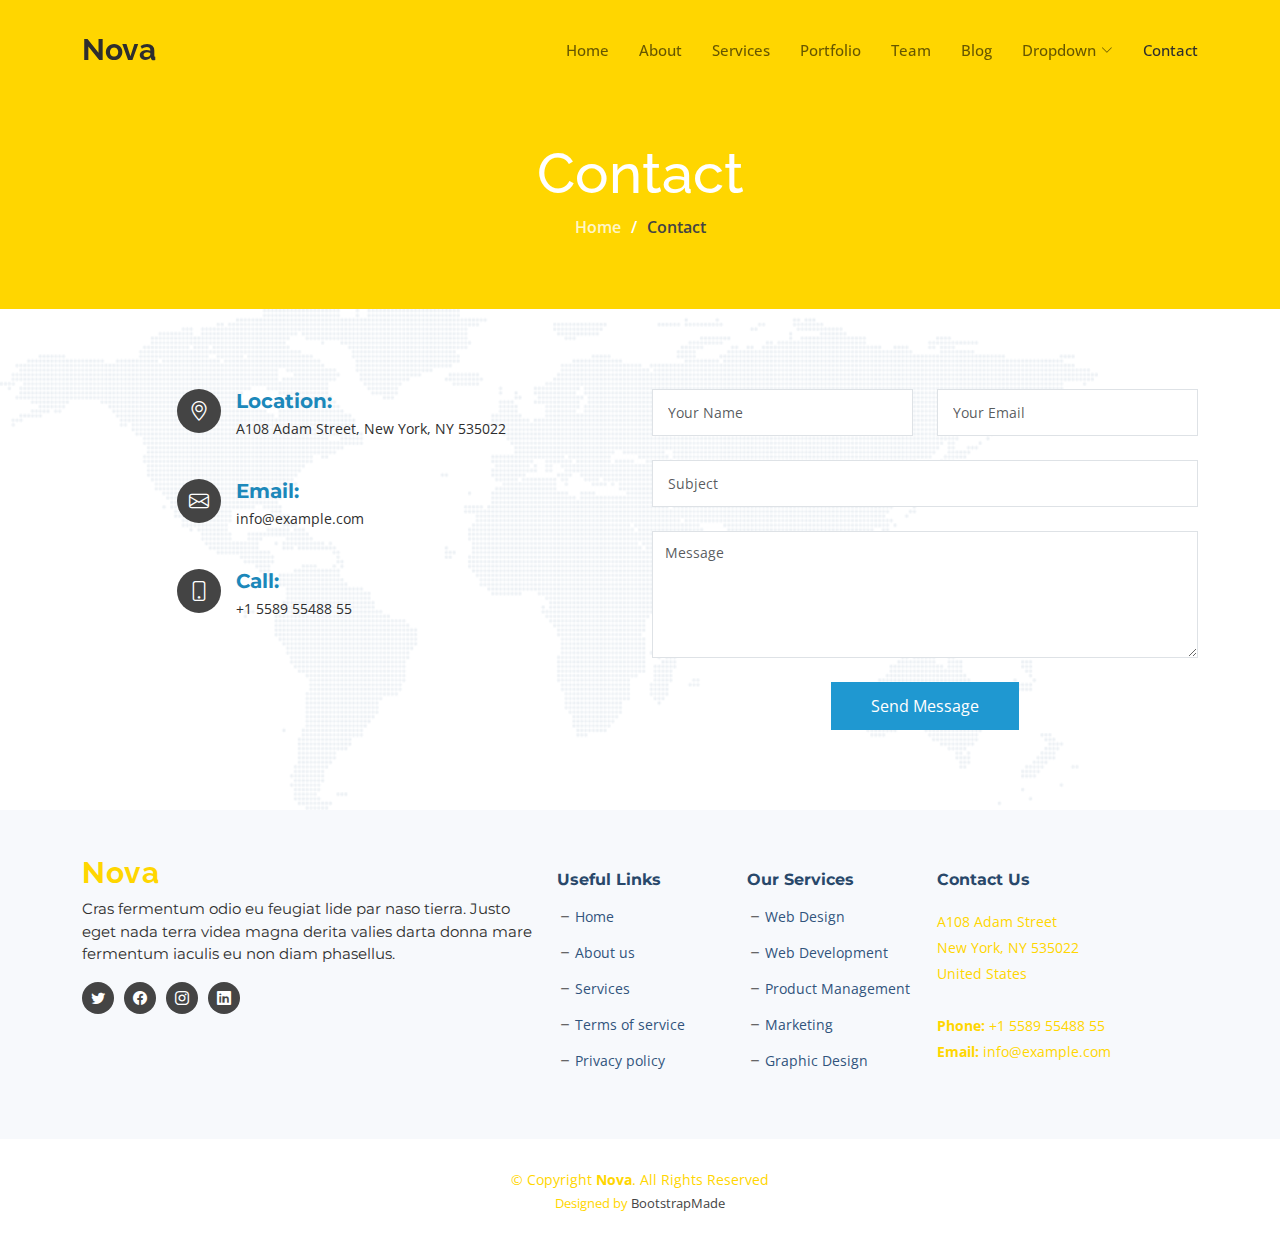
==== contact.html @ db8fe931 "first" ====
<!DOCTYPE html>
<html lang="en">

<head>
  <meta charset="utf-8">
  <meta content="width=device-width, initial-scale=1.0" name="viewport">

  <title>Nova Bootstrap Template - Contact</title>
  <meta content="" name="description">
  <meta content="" name="keywords">

  <!-- Favicons -->
  <link href="assets/img/favicon.png" rel="icon">
  <link href="assets/img/apple-touch-icon.png" rel="apple-touch-icon">

  <!-- Google Fonts -->
  <link rel="preconnect" href="https://fonts.googleapis.com">
  <link rel="preconnect" href="https://fonts.gstatic.com" crossorigin>
  <link href="https://fonts.googleapis.com/css2?family=Open+Sans:ital,wght@0,300;0,400;0,500;0,600;0,700;1,300;1,400;1,600;1,700&family=Montserrat:ital,wght@0,300;0,400;0,500;0,600;0,700;1,300;1,400;1,500;1,600;1,700&family=Raleway:ital,wght@0,300;0,400;0,500;0,600;0,700;1,300;1,400;1,500;1,600;1,700&display=swap" rel="stylesheet">

  <!-- Vendor CSS Files -->
  <link href="assets/vendor/bootstrap/css/bootstrap.min.css" rel="stylesheet">
  <link href="assets/vendor/bootstrap-icons/bootstrap-icons.css" rel="stylesheet">
  <link href="assets/vendor/aos/aos.css" rel="stylesheet">
  <link href="assets/vendor/glightbox/css/glightbox.min.css" rel="stylesheet">
  <link href="assets/vendor/swiper/swiper-bundle.min.css" rel="stylesheet">
  <link href="assets/vendor/remixicon/remixicon.css" rel="stylesheet">

  <!-- Template Main CSS File -->
  <link href="assets/css/main.css" rel="stylesheet">

  <!-- =======================================================
  * Template Name: Nova
  * Updated: Sep 18 2023 with Bootstrap v5.3.2
  * Template URL: https://bootstrapmade.com/nova-bootstrap-business-template/
  * Author: BootstrapMade.com
  * License: https://bootstrapmade.com/license/
  ======================================================== -->
</head>

<body class="page-contact">

  <!-- ======= Header ======= -->
  <header id="header" class="header d-flex align-items-center fixed-top">
    <div class="container-fluid container-xl d-flex align-items-center justify-content-between">

      <a href="index.html" class="logo d-flex align-items-center">
        <!-- Uncomment the line below if you also wish to use an image logo -->
        <!-- <img src="assets/img/logo.png" alt=""> -->
        <h1 class="d-flex align-items-center">Nova</h1>
      </a>

      <i class="mobile-nav-toggle mobile-nav-show bi bi-list"></i>
      <i class="mobile-nav-toggle mobile-nav-hide d-none bi bi-x"></i>

      <nav id="navbar" class="navbar">
        <ul>
          <li><a href="index.html">Home</a></li>
          <li><a href="about.html">About</a></li>
          <li><a href="services.html">Services</a></li>
          <li><a href="portfolio.html">Portfolio</a></li>
          <li><a href="team.html">Team</a></li>
          <li><a href="blog.html">Blog</a></li>
          <li class="dropdown"><a href="#"><span>Dropdown</span> <i class="bi bi-chevron-down dropdown-indicator"></i></a>
            <ul>
              <li><a href="#">Dropdown 1</a></li>
              <li class="dropdown"><a href="#"><span>Deep Dropdown</span> <i class="bi bi-chevron-down dropdown-indicator"></i></a>
                <ul>
                  <li><a href="#">Deep Dropdown 1</a></li>
                  <li><a href="#">Deep Dropdown 2</a></li>
                  <li><a href="#">Deep Dropdown 3</a></li>
                  <li><a href="#">Deep Dropdown 4</a></li>
                  <li><a href="#">Deep Dropdown 5</a></li>
                </ul>
              </li>
              <li><a href="#">Dropdown 2</a></li>
              <li><a href="#">Dropdown 3</a></li>
              <li><a href="#">Dropdown 4</a></li>
            </ul>
          </li>
          <li><a href="contact.html" class="active">Contact</a></li>
        </ul>
      </nav><!-- .navbar -->

    </div>
  </header><!-- End Header -->

  <main id="main">

    <!-- ======= Breadcrumbs ======= -->
    <div class="breadcrumbs d-flex align-items-center" style="background-image: url('assets/img/contact-header.jpg');">
      <div class="container position-relative d-flex flex-column align-items-center">

        <h2>Contact</h2>
        <ol>
          <li><a href="index.html">Home</a></li>
          <li>Contact</li>
        </ol>

      </div>
    </div><!-- End Breadcrumbs -->

    <!-- ======= Contact Section ======= -->
    <section id="contact" class="contact">
      <div class="container position-relative" data-aos="fade-up">

        <div class="row gy-4 d-flex justify-content-end">

          <div class="col-lg-5" data-aos="fade-up" data-aos-delay="100">

            <div class="info-item d-flex">
              <i class="bi bi-geo-alt flex-shrink-0"></i>
              <div>
                <h4>Location:</h4>
                <p>A108 Adam Street, New York, NY 535022</p>
              </div>
            </div><!-- End Info Item -->

            <div class="info-item d-flex">
              <i class="bi bi-envelope flex-shrink-0"></i>
              <div>
                <h4>Email:</h4>
                <p>info@example.com</p>
              </div>
            </div><!-- End Info Item -->

            <div class="info-item d-flex">
              <i class="bi bi-phone flex-shrink-0"></i>
              <div>
                <h4>Call:</h4>
                <p>+1 5589 55488 55</p>
              </div>
            </div><!-- End Info Item -->

          </div>

          <div class="col-lg-6" data-aos="fade-up" data-aos-delay="250">

            <form action="forms/contact.php" method="post" role="form" class="php-email-form">
              <div class="row">
                <div class="col-md-6 form-group">
                  <input type="text" name="name" class="form-control" id="name" placeholder="Your Name" required>
                </div>
                <div class="col-md-6 form-group mt-3 mt-md-0">
                  <input type="email" class="form-control" name="email" id="email" placeholder="Your Email" required>
                </div>
              </div>
              <div class="form-group mt-3">
                <input type="text" class="form-control" name="subject" id="subject" placeholder="Subject" required>
              </div>
              <div class="form-group mt-3">
                <textarea class="form-control" name="message" rows="5" placeholder="Message" required></textarea>
              </div>
              <div class="my-3">
                <div class="loading">Loading</div>
                <div class="error-message"></div>
                <div class="sent-message">Your message has been sent. Thank you!</div>
              </div>
              <div class="text-center"><button type="submit">Send Message</button></div>
            </form>

          </div><!-- End Contact Form -->

        </div>

      </div>
    </section><!-- End Contact Section -->

  </main><!-- End #main -->

  <!-- ======= Footer ======= -->
  <footer id="footer" class="footer">

    <div class="footer-content">
      <div class="container">
        <div class="row gy-4">
          <div class="col-lg-5 col-md-12 footer-info">
            <a href="index.html" class="logo d-flex align-items-center">
              <span>Nova</span>
            </a>
            <p>Cras fermentum odio eu feugiat lide par naso tierra. Justo eget nada terra videa magna derita valies darta donna mare fermentum iaculis eu non diam phasellus.</p>
            <div class="social-links d-flex  mt-3">
              <a href="#" class="twitter"><i class="bi bi-twitter"></i></a>
              <a href="#" class="facebook"><i class="bi bi-facebook"></i></a>
              <a href="#" class="instagram"><i class="bi bi-instagram"></i></a>
              <a href="#" class="linkedin"><i class="bi bi-linkedin"></i></a>
            </div>
          </div>

          <div class="col-lg-2 col-6 footer-links">
            <h4>Useful Links</h4>
            <ul>
              <li><i class="bi bi-dash"></i> <a href="#">Home</a></li>
              <li><i class="bi bi-dash"></i> <a href="#">About us</a></li>
              <li><i class="bi bi-dash"></i> <a href="#">Services</a></li>
              <li><i class="bi bi-dash"></i> <a href="#">Terms of service</a></li>
              <li><i class="bi bi-dash"></i> <a href="#">Privacy policy</a></li>
            </ul>
          </div>

          <div class="col-lg-2 col-6 footer-links">
            <h4>Our Services</h4>
            <ul>
              <li><i class="bi bi-dash"></i> <a href="#">Web Design</a></li>
              <li><i class="bi bi-dash"></i> <a href="#">Web Development</a></li>
              <li><i class="bi bi-dash"></i> <a href="#">Product Management</a></li>
              <li><i class="bi bi-dash"></i> <a href="#">Marketing</a></li>
              <li><i class="bi bi-dash"></i> <a href="#">Graphic Design</a></li>
            </ul>
          </div>

          <div class="col-lg-3 col-md-12 footer-contact text-center text-md-start">
            <h4>Contact Us</h4>
            <p>
              A108 Adam Street <br>
              New York, NY 535022<br>
              United States <br><br>
              <strong>Phone:</strong> +1 5589 55488 55<br>
              <strong>Email:</strong> info@example.com<br>
            </p>

          </div>

        </div>
      </div>
    </div>

    <div class="footer-legal">
      <div class="container">
        <div class="copyright">
          &copy; Copyright <strong><span>Nova</span></strong>. All Rights Reserved
        </div>
        <div class="credits">
          <!-- All the links in the footer should remain intact. -->
          <!-- You can delete the links only if you purchased the pro version. -->
          <!-- Licensing information: https://bootstrapmade.com/license/ -->
          <!-- Purchase the pro version with working PHP/AJAX contact form: https://bootstrapmade.com/nova-bootstrap-business-template/ -->
          Designed by <a href="https://bootstrapmade.com/">BootstrapMade</a>
        </div>
      </div>
    </div>
  </footer><!-- End Footer --><!-- End Footer -->

  <a href="#" class="scroll-top d-flex align-items-center justify-content-center"><i class="bi bi-arrow-up-short"></i></a>

  <div id="preloader"></div>

  <!-- Vendor JS Files -->
  <script src="assets/vendor/bootstrap/js/bootstrap.bundle.min.js"></script>
  <script src="assets/vendor/aos/aos.js"></script>
  <script src="assets/vendor/glightbox/js/glightbox.min.js"></script>
  <script src="assets/vendor/swiper/swiper-bundle.min.js"></script>
  <script src="assets/vendor/isotope-layout/isotope.pkgd.min.js"></script>
  <script src="assets/vendor/php-email-form/validate.js"></script>

  <!-- Template Main JS File -->
  <script src="assets/js/main.js"></script>

</body>

</html>
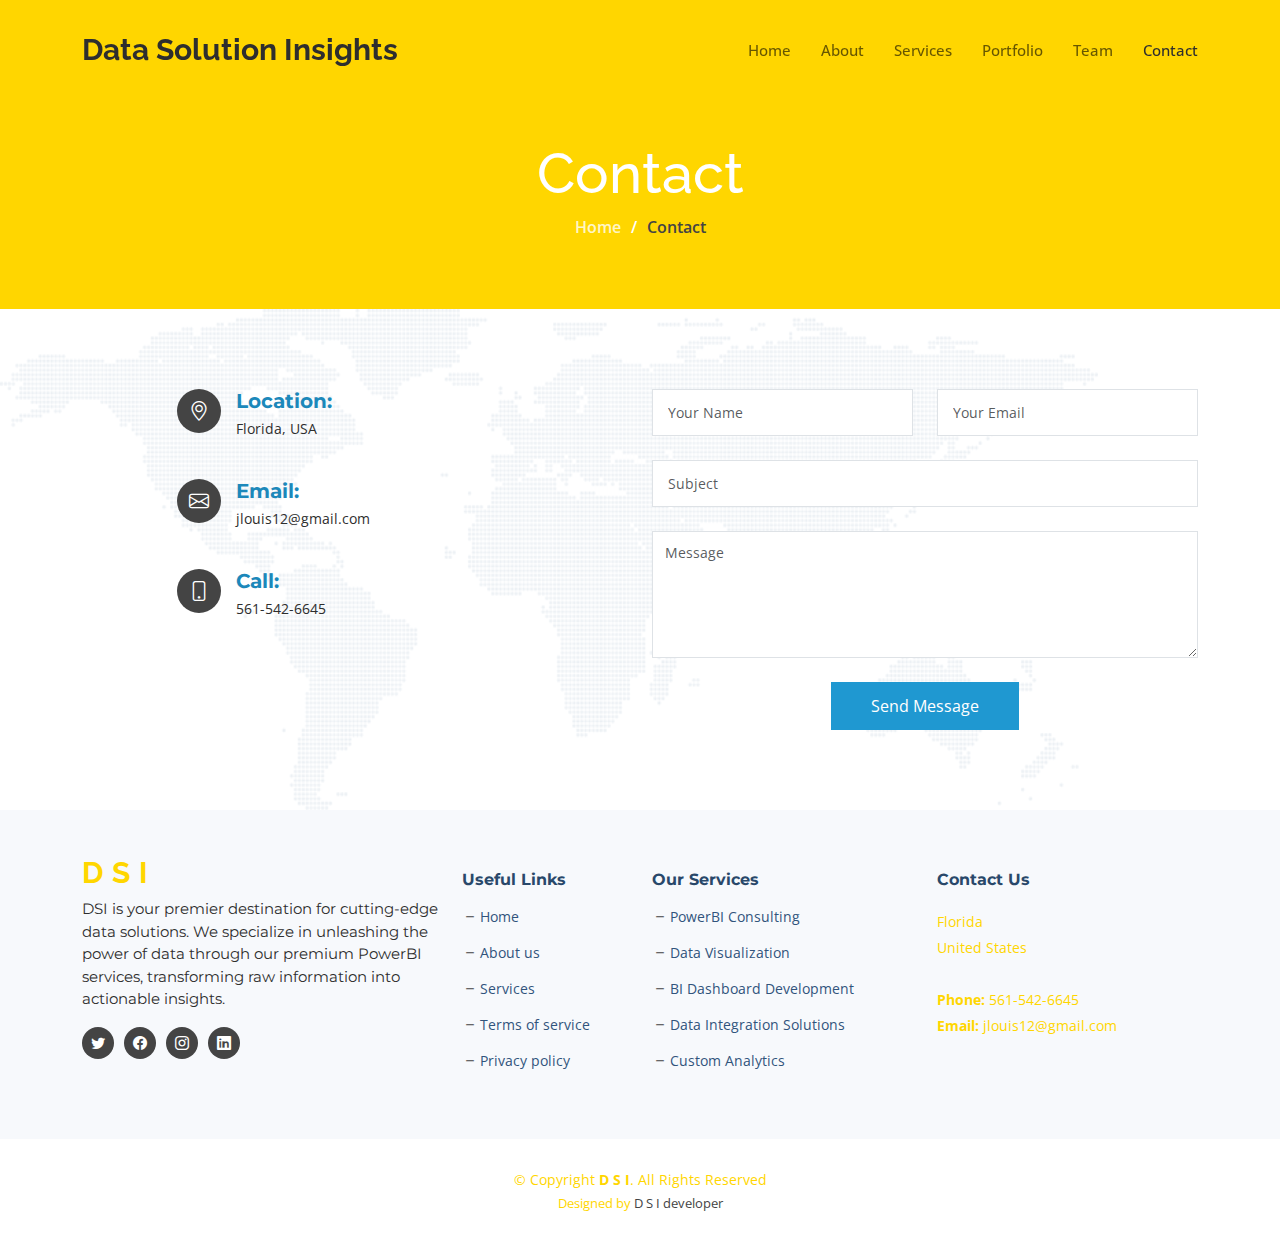
==== commit 0ad4ae82: "first" ====
--- a/contact.html
+++ b/contact.html
@@ -5,13 +5,12 @@
   <meta charset="utf-8">
   <meta content="width=device-width, initial-scale=1.0" name="viewport">
 
-  <title>Nova Bootstrap Template - Contact</title>
+  <title>Data Solution Insight</title>
   <meta content="" name="description">
   <meta content="" name="keywords">
 
   <!-- Favicons -->
-  <link href="assets/img/favicon.png" rel="icon">
-  <link href="assets/img/apple-touch-icon.png" rel="apple-touch-icon">
+  <link href="assets/img/logo.png" rel="icon" />
 
   <!-- Google Fonts -->
   <link rel="preconnect" href="https://fonts.googleapis.com">
@@ -31,7 +30,7 @@
 
   <!-- =======================================================
   * Template Name: Nova
-  * Updated: Sep 18 2023 with Bootstrap v5.3.2
+  * Updated: Sep 18 2023 with Bootstrap v5.3.2
   * Template URL: https://bootstrapmade.com/nova-bootstrap-business-template/
   * Author: BootstrapMade.com
   * License: https://bootstrapmade.com/license/
@@ -47,7 +46,7 @@
       <a href="index.html" class="logo d-flex align-items-center">
         <!-- Uncomment the line below if you also wish to use an image logo -->
         <!-- <img src="assets/img/logo.png" alt=""> -->
-        <h1 class="d-flex align-items-center">Nova</h1>
+        <h1 class="d-flex align-items-center">Data Solution Insights</h1>
       </a>
 
       <i class="mobile-nav-toggle mobile-nav-show bi bi-list"></i>
@@ -55,32 +54,14 @@
 
       <nav id="navbar" class="navbar">
         <ul>
-          <li><a href="index.html">Home</a></li>
-          <li><a href="about.html">About</a></li>
-          <li><a href="services.html">Services</a></li>
-          <li><a href="portfolio.html">Portfolio</a></li>
-          <li><a href="team.html">Team</a></li>
-          <li><a href="blog.html">Blog</a></li>
-          <li class="dropdown"><a href="#"><span>Dropdown</span> <i class="bi bi-chevron-down dropdown-indicator"></i></a>
-            <ul>
-              <li><a href="#">Dropdown 1</a></li>
-              <li class="dropdown"><a href="#"><span>Deep Dropdown</span> <i class="bi bi-chevron-down dropdown-indicator"></i></a>
-                <ul>
-                  <li><a href="#">Deep Dropdown 1</a></li>
-                  <li><a href="#">Deep Dropdown 2</a></li>
-                  <li><a href="#">Deep Dropdown 3</a></li>
-                  <li><a href="#">Deep Dropdown 4</a></li>
-                  <li><a href="#">Deep Dropdown 5</a></li>
-                </ul>
-              </li>
-              <li><a href="#">Dropdown 2</a></li>
-              <li><a href="#">Dropdown 3</a></li>
-              <li><a href="#">Dropdown 4</a></li>
-            </ul>
-          </li>
+          <li><a href="index.html" >Home</a></li>
+          <li><a href="">About</a></li>
+          <li><a href="">Services</a></li>
+          <li><a href="">Portfolio</a></li>
+          <li><a href="">Team</a></li>
           <li><a href="contact.html" class="active">Contact</a></li>
         </ul>
-      </nav><!-- .navbar -->
+      </nav>
 
     </div>
   </header><!-- End Header -->
@@ -112,7 +93,7 @@
               <i class="bi bi-geo-alt flex-shrink-0"></i>
               <div>
                 <h4>Location:</h4>
-                <p>A108 Adam Street, New York, NY 535022</p>
+                <p>Florida, USA</p>
               </div>
             </div><!-- End Info Item -->
 
@@ -120,7 +101,7 @@
               <i class="bi bi-envelope flex-shrink-0"></i>
               <div>
                 <h4>Email:</h4>
-                <p>info@example.com</p>
+                <p>jlouis12@gmail.com</p>
               </div>
             </div><!-- End Info Item -->
 
@@ -128,7 +109,7 @@
               <i class="bi bi-phone flex-shrink-0"></i>
               <div>
                 <h4>Call:</h4>
-                <p>+1 5589 55488 55</p>
+                <p>561-542-6645</p>
               </div>
             </div><!-- End Info Item -->
 
@@ -170,19 +151,22 @@
 
   <!-- ======= Footer ======= -->
   <footer id="footer" class="footer">
-
     <div class="footer-content">
       <div class="container">
         <div class="row gy-4">
-          <div class="col-lg-5 col-md-12 footer-info">
+          <div class="col-lg-4 col-md-12 footer-info">
             <a href="index.html" class="logo d-flex align-items-center">
-              <span>Nova</span>
+              <span>D S I</span>
             </a>
-            <p>Cras fermentum odio eu feugiat lide par naso tierra. Justo eget nada terra videa magna derita valies darta donna mare fermentum iaculis eu non diam phasellus.</p>
-            <div class="social-links d-flex  mt-3">
+            <p>
+              DSI is your premier destination for cutting-edge data solutions. We specialize in unleashing the power of data through our premium PowerBI services, transforming raw information into actionable insights.
+            </p>
+            <div class="social-links d-flex mt-3">
               <a href="#" class="twitter"><i class="bi bi-twitter"></i></a>
               <a href="#" class="facebook"><i class="bi bi-facebook"></i></a>
-              <a href="#" class="instagram"><i class="bi bi-instagram"></i></a>
+              <a href="#" class="instagram"
+                ><i class="bi bi-instagram"></i
+              ></a>
               <a href="#" class="linkedin"><i class="bi bi-linkedin"></i></a>
             </div>
           </div>
@@ -193,34 +177,39 @@
               <li><i class="bi bi-dash"></i> <a href="#">Home</a></li>
               <li><i class="bi bi-dash"></i> <a href="#">About us</a></li>
               <li><i class="bi bi-dash"></i> <a href="#">Services</a></li>
-              <li><i class="bi bi-dash"></i> <a href="#">Terms of service</a></li>
-              <li><i class="bi bi-dash"></i> <a href="#">Privacy policy</a></li>
+              <li>
+                <i class="bi bi-dash"></i> <a href="#">Terms of service</a>
+              </li>
+              <li>
+                <i class="bi bi-dash"></i> <a href="#">Privacy policy</a>
+              </li>
             </ul>
           </div>
 
-          <div class="col-lg-2 col-6 footer-links">
+          <div class="col-lg-3 col-6 footer-links">
             <h4>Our Services</h4>
             <ul>
-              <li><i class="bi bi-dash"></i> <a href="#">Web Design</a></li>
-              <li><i class="bi bi-dash"></i> <a href="#">Web Development</a></li>
-              <li><i class="bi bi-dash"></i> <a href="#">Product Management</a></li>
-              <li><i class="bi bi-dash"></i> <a href="#">Marketing</a></li>
-              <li><i class="bi bi-dash"></i> <a href="#">Graphic Design</a></li>
+                <li><i class="bi bi-dash"></i> <a href="#">PowerBI Consulting</a></li>
+                <li><i class="bi bi-dash"></i> <a href="#">Data Visualization</a></li>
+                <li><i class="bi bi-dash"></i> <a href="#">BI Dashboard Development</a></li>
+                <li><i class="bi bi-dash"></i> <a href="#">Data Integration Solutions</a></li>
+                <li><i class="bi bi-dash"></i> <a href="#">Custom Analytics</a></li>
+                <!-- Add more services as needed -->
             </ul>
-          </div>
-
-          <div class="col-lg-3 col-md-12 footer-contact text-center text-md-start">
+
+          </div>
+
+          <div
+            class="col-lg-3 col-md-12 footer-contact text-center text-md-start"
+          >
             <h4>Contact Us</h4>
             <p>
-              A108 Adam Street <br>
-              New York, NY 535022<br>
-              United States <br><br>
-              <strong>Phone:</strong> +1 5589 55488 55<br>
-              <strong>Email:</strong> info@example.com<br>
+              Florida<br />
+              United States <br /><br />
+              <strong>Phone:</strong> 561-542-6645<br />
+              <strong>Email:</strong> jlouis12@gmail.com<br />
             </p>
-
-          </div>
-
+          </div>
         </div>
       </div>
     </div>
@@ -228,14 +217,15 @@
     <div class="footer-legal">
       <div class="container">
         <div class="copyright">
-          &copy; Copyright <strong><span>Nova</span></strong>. All Rights Reserved
+          &copy; Copyright <strong><span>D S I</span></strong
+          >. All Rights Reserved
         </div>
         <div class="credits">
           <!-- All the links in the footer should remain intact. -->
           <!-- You can delete the links only if you purchased the pro version. -->
           <!-- Licensing information: https://bootstrapmade.com/license/ -->
           <!-- Purchase the pro version with working PHP/AJAX contact form: https://bootstrapmade.com/nova-bootstrap-business-template/ -->
-          Designed by <a href="https://bootstrapmade.com/">BootstrapMade</a>
+          Designed by <a href="https://bootstrapmade.com/">D S I developer</a>
         </div>
       </div>
     </div>
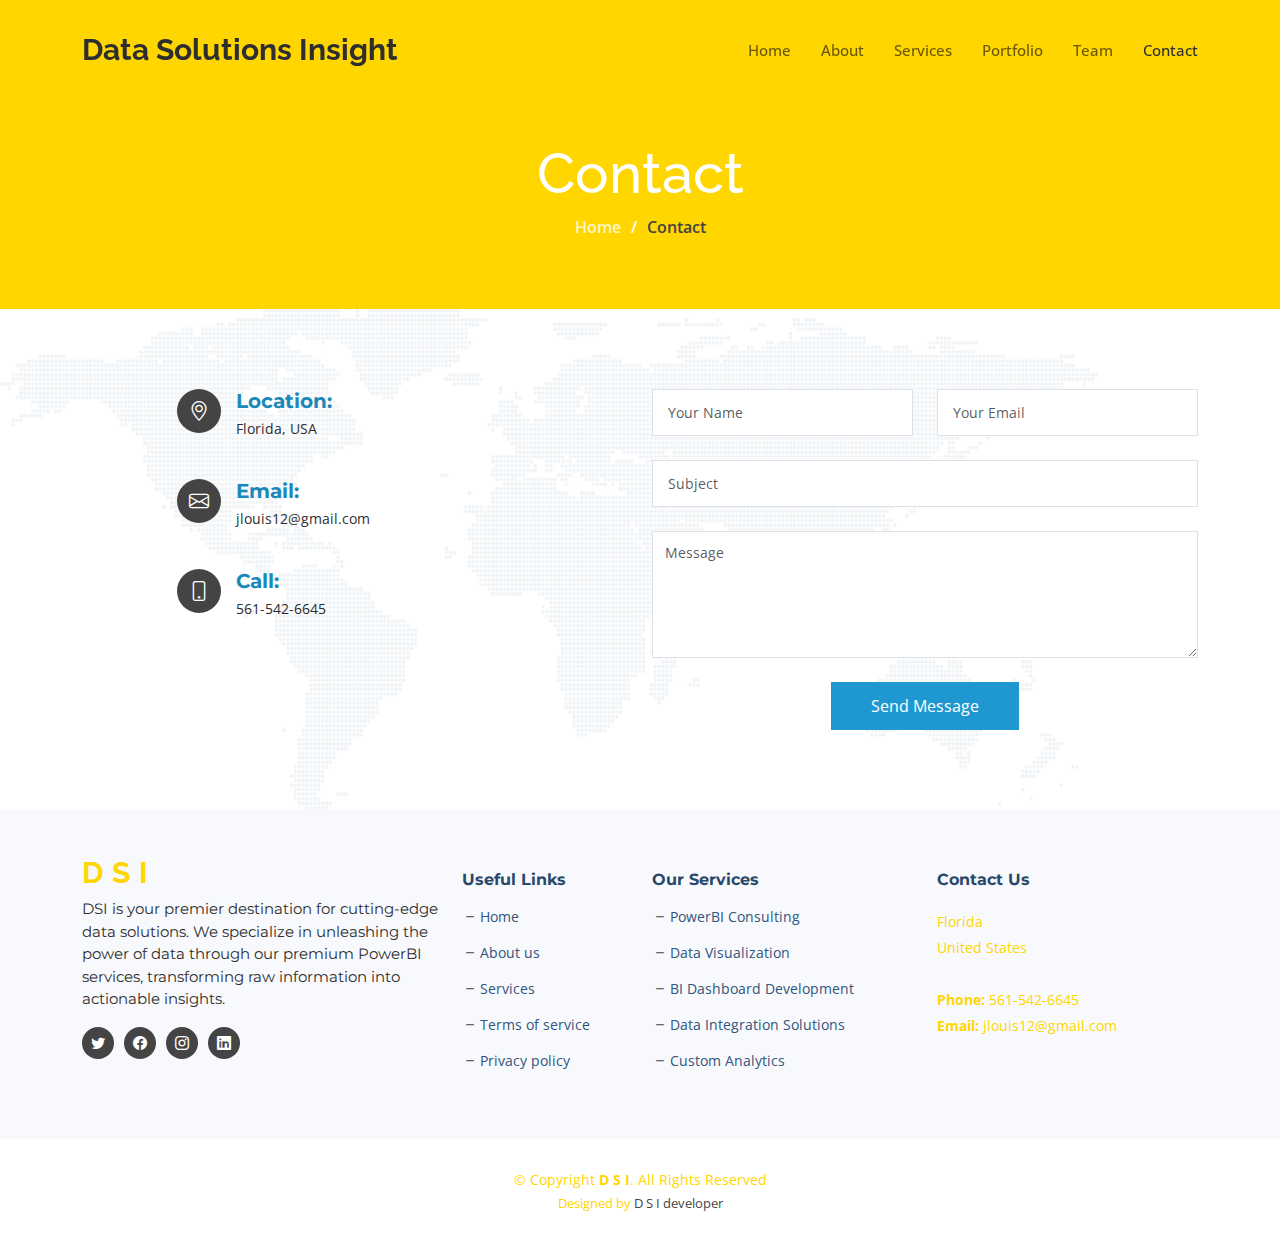
==== commit 8ca9b442: "name change" ====
--- a/contact.html
+++ b/contact.html
@@ -46,7 +46,7 @@
       <a href="index.html" class="logo d-flex align-items-center">
         <!-- Uncomment the line below if you also wish to use an image logo -->
         <!-- <img src="assets/img/logo.png" alt=""> -->
-        <h1 class="d-flex align-items-center">Data Solution Insights</h1>
+        <h1 class="d-flex align-items-center">Data Solutions Insight</h1>
       </a>
 
       <i class="mobile-nav-toggle mobile-nav-show bi bi-list"></i>
